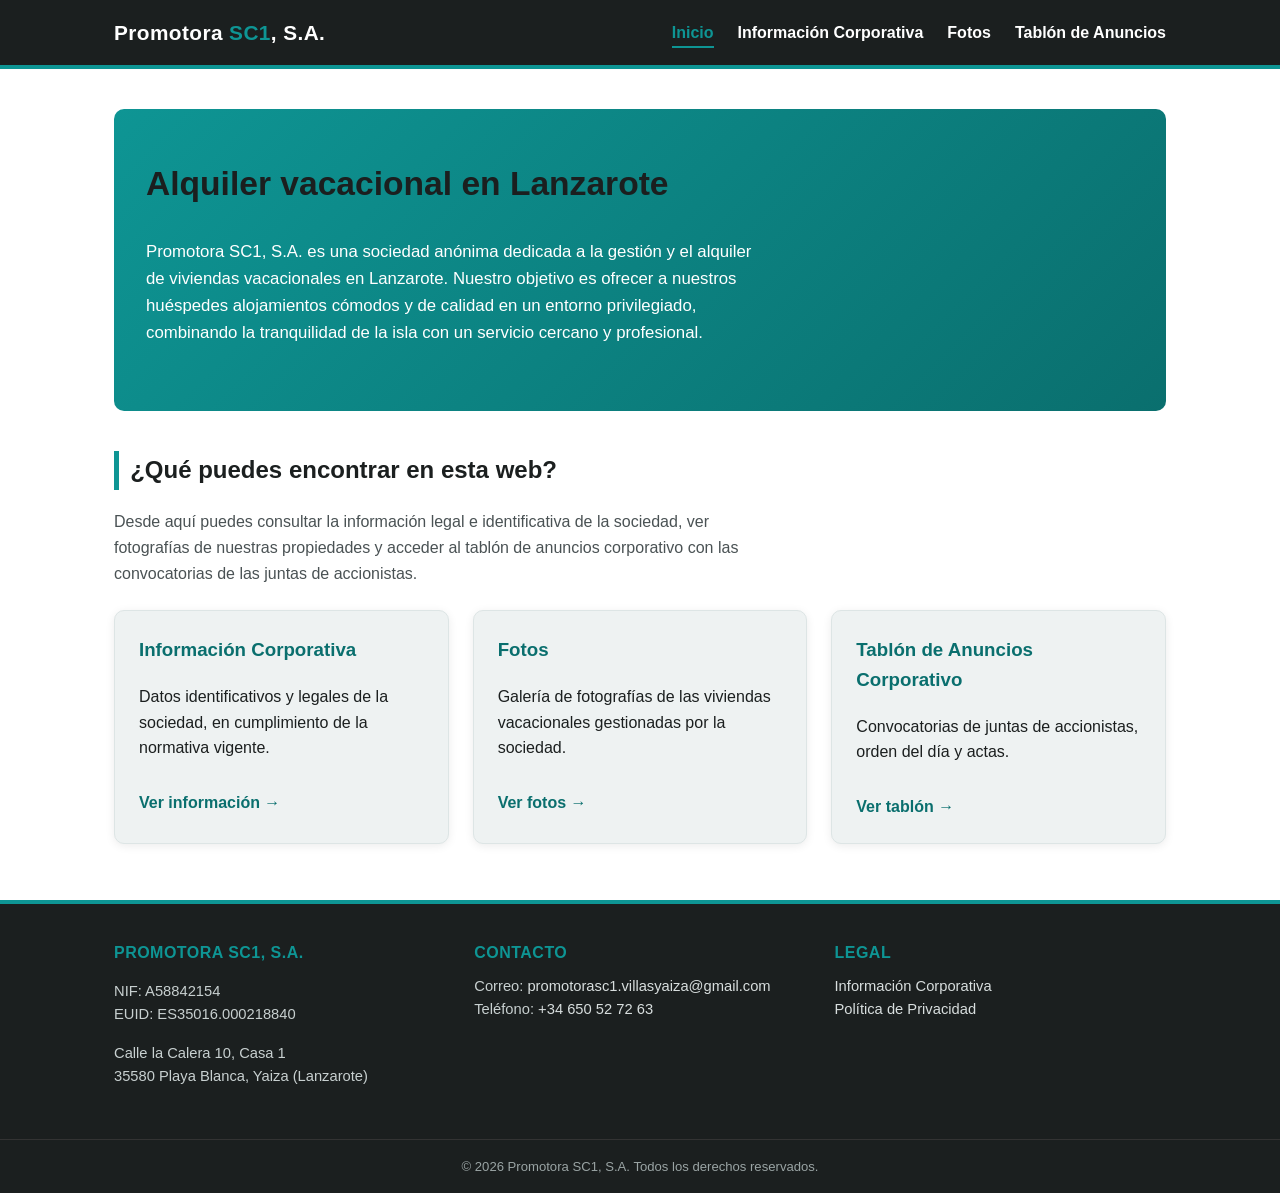
==== index.html @ ee624189 "feat: initial skeleton" ====
<!DOCTYPE html>
<html lang="es">
<head>
<meta charset="UTF-8">
<meta name="viewport" content="width=device-width, initial-scale=1.0">
<title>Promotora SC1, S.A. — Inicio</title>
<meta name="description" content="Promotora SC1, S.A. Sociedad dedicada al alquiler vacacional de propiedades en Lanzarote.">
<link rel="stylesheet" href="css/style.css">
</head>
<body>
<header class="site-header">
  <div class="header-inner">
    <div class="brand">Promotora <span>SC1</span>, S.A.</div>
    <nav class="main-nav" aria-label="Navegación principal">
      <ul>
        <li><a href="index.html" aria-current="page">Inicio</a></li>
        <li><a href="informacion-corporativa.html">Información Corporativa</a></li>
        <li><a href="fotos.html">Fotos</a></li>
        <li><a href="tablon-anuncios.html">Tablón de Anuncios</a></li>
      </ul>
    </nav>
  </div>
</header>

<main>
  <section class="hero">
    <h1>Alquiler vacacional en Lanzarote</h1>
    <p>
      Promotora SC1, S.A. es una sociedad anónima dedicada a la gestión y
      el alquiler de viviendas vacacionales en Lanzarote. Nuestro objetivo
      es ofrecer a nuestros huéspedes alojamientos cómodos y de calidad en
      un entorno privilegiado, combinando la tranquilidad de la isla con
      un servicio cercano y profesional.
    </p>
  </section>

  <h2>¿Qué puedes encontrar en esta web?</h2>
  <p class="section-intro">
    Desde aquí puedes consultar la información legal e identificativa de
    la sociedad, ver fotografías de nuestras propiedades y acceder al
    tablón de anuncios corporativo con las convocatorias de las juntas de
    accionistas.
  </p>

  <div class="card-grid">
    <div class="card">
      <h3>Información Corporativa</h3>
      <p>Datos identificativos y legales de la sociedad, en cumplimiento de la normativa vigente.</p>
      <a class="card-link" href="informacion-corporativa.html">Ver información &rarr;</a>
    </div>
    <div class="card">
      <h3>Fotos</h3>
      <p>Galería de fotografías de las viviendas vacacionales gestionadas por la sociedad.</p>
      <a class="card-link" href="fotos.html">Ver fotos &rarr;</a>
    </div>
    <div class="card">
      <h3>Tablón de Anuncios Corporativo</h3>
      <p>Convocatorias de juntas de accionistas, orden del día y actas.</p>
      <a class="card-link" href="tablon-anuncios.html">Ver tablón &rarr;</a>
    </div>
  </div>
</main>

<footer class="site-footer">
  <div class="footer-inner">
    <div>
      <h4>Promotora SC1, S.A.</h4>
      <p>NIF: A58842154<br>EUID: ES35016.000218840</p>
      <p>Calle la Calera 10, Casa 1<br>35580 Playa Blanca, Yaiza (Lanzarote)</p>
    </div>
    <div>
      <h4>Contacto</h4>
      <ul>
        <li>Correo: <a href="mailto:promotorasc1.villasyaiza@gmail.com">promotorasc1.villasyaiza@gmail.com</a></li>
        <li>Teléfono: <a href="tel:+34650527263">+34 650 52 72 63</a></li>
      </ul>
    </div>
    <div>
      <h4>Legal</h4>
      <ul>
        <li><a href="informacion-corporativa.html">Información Corporativa</a></li>
        <li><a href="privacidad.html">Política de Privacidad</a></li>
      </ul>
    </div>
  </div>
  <div class="footer-bottom">
    &copy; 2026 Promotora SC1, S.A. Todos los derechos reservados.
  </div>
</footer>
</body>
</html>
---- css/style.css ----
/* ==========================================================================
   Promotora SC1, S.A. - Hoja de estilos principal
   Paleta: turquesa, blanco y gris/negro
   ========================================================================== */

:root {
  --turquesa: #0e9594;
  --turquesa-oscuro: #0a6f6e;
  --turquesa-claro: #e3f6f5;
  --negro: #1b1f1f;
  --gris: #4a5254;
  --gris-claro: #eef2f2;
  --blanco: #ffffff;
  --sombra: 0 2px 10px rgba(0, 0, 0, 0.08);
  --radio: 10px;
}

* {
  box-sizing: border-box;
}

html {
  scroll-behavior: smooth;
}

body {
  margin: 0;
  font-family: "Segoe UI", Verdana, Arial, sans-serif;
  color: var(--negro);
  background-color: var(--blanco);
  line-height: 1.6;
}

img {
  max-width: 100%;
  display: block;
}

a {
  color: var(--turquesa-oscuro);
  text-decoration: none;
}

a:hover,
a:focus {
  text-decoration: underline;
}

/* ---------- Cabecera / navegación ---------- */

.site-header {
  background-color: var(--negro);
  color: var(--blanco);
  border-bottom: 4px solid var(--turquesa);
}

.header-inner {
  max-width: 1100px;
  margin: 0 auto;
  padding: 1rem 1.5rem;
  display: flex;
  flex-wrap: wrap;
  align-items: center;
  justify-content: space-between;
  gap: 0.75rem;
}

.brand {
  font-size: 1.3rem;
  font-weight: 700;
  color: var(--blanco);
  letter-spacing: 0.02em;
}

.brand span {
  color: var(--turquesa);
}

.main-nav ul {
  list-style: none;
  display: flex;
  flex-wrap: wrap;
  gap: 1.5rem;
  margin: 0;
  padding: 0;
}

.main-nav a {
  color: var(--blanco);
  font-weight: 600;
  padding: 0.35rem 0;
  border-bottom: 2px solid transparent;
}

.main-nav a:hover,
.main-nav a:focus {
  color: var(--turquesa);
  text-decoration: none;
  border-bottom-color: var(--turquesa);
}

.main-nav a[aria-current="page"] {
  color: var(--turquesa);
  border-bottom-color: var(--turquesa);
}

/* ---------- Contenido principal ---------- */

main {
  max-width: 1100px;
  margin: 0 auto;
  padding: 2.5rem 1.5rem 3.5rem;
  min-height: 55vh;
}

.hero {
  background: linear-gradient(135deg, var(--turquesa) 0%, var(--turquesa-oscuro) 100%);
  color: var(--blanco);
  border-radius: var(--radio);
  padding: 3rem 2rem;
  margin-bottom: 2.5rem;
}

.hero h1 {
  margin-top: 0;
  font-size: 2.1rem;
}

.hero p {
  max-width: 65ch;
  font-size: 1.05rem;
}

h1,
h2,
h3 {
  color: var(--negro);
}

h2 {
  border-left: 5px solid var(--turquesa);
  padding-left: 0.7rem;
  margin-top: 2.5rem;
}

.section-intro {
  color: var(--gris);
  max-width: 75ch;
}

/* ---------- Tarjetas de enlace (home) ---------- */

.card-grid {
  display: grid;
  grid-template-columns: repeat(auto-fit, minmax(230px, 1fr));
  gap: 1.5rem;
  margin-top: 1.5rem;
}

.card {
  background-color: var(--gris-claro);
  border: 1px solid #dde5e5;
  border-radius: var(--radio);
  padding: 1.5rem;
  box-shadow: var(--sombra);
  transition: transform 0.15s ease, box-shadow 0.15s ease;
}

.card:hover {
  transform: translateY(-3px);
  box-shadow: 0 6px 16px rgba(0, 0, 0, 0.12);
}

.card h3 {
  margin-top: 0;
  color: var(--turquesa-oscuro);
}

.card a.card-link {
  display: inline-block;
  margin-top: 0.8rem;
  font-weight: 700;
  color: var(--turquesa-oscuro);
}

/* ---------- Tabla / lista de datos identificativos ---------- */

.datos-legales {
  background-color: var(--gris-claro);
  border-radius: var(--radio);
  padding: 1.5rem 2rem;
  border: 1px solid #dde5e5;
}

.datos-legales dl {
  display: grid;
  grid-template-columns: minmax(160px, 260px) 1fr;
  gap: 0.6rem 1.2rem;
  margin: 0;
}

.datos-legales dt {
  font-weight: 700;
  color: var(--turquesa-oscuro);
}

.datos-legales dd {
  margin: 0;
  color: var(--negro);
}

@media (max-width: 600px) {
  .datos-legales dl {
    grid-template-columns: 1fr;
  }
  .datos-legales dt {
    margin-top: 0.6rem;
  }
}

/* ---------- Galería de fotos ---------- */

.galeria {
  display: grid;
  grid-template-columns: repeat(auto-fill, minmax(240px, 1fr));
  gap: 1.2rem;
  margin-top: 1.5rem;
}

.galeria figure {
  margin: 0;
  background-color: var(--gris-claro);
  border-radius: var(--radio);
  overflow: hidden;
  border: 1px solid #dde5e5;
  box-shadow: var(--sombra);
}

.galeria figure img {
  width: 100%;
  height: 190px;
  object-fit: cover;
}

.galeria figcaption {
  padding: 0.6rem 0.8rem;
  font-size: 0.9rem;
  color: var(--gris);
}

.aviso-vacio {
  padding: 1rem 1.2rem;
  background-color: var(--turquesa-claro);
  border-left: 4px solid var(--turquesa);
  border-radius: 6px;
  color: var(--negro);
}

/* ---------- Tablón de anuncios ---------- */

.lista-juntas {
  list-style: none;
  padding: 0;
  margin: 1.5rem 0 0;
  display: flex;
  flex-direction: column;
  gap: 1rem;
}

.lista-juntas li {
  background-color: var(--gris-claro);
  border: 1px solid #dde5e5;
  border-left: 5px solid var(--turquesa);
  border-radius: var(--radio);
  padding: 1.1rem 1.4rem;
}

.lista-juntas h3 {
  margin: 0 0 0.3rem;
  font-size: 1.1rem;
}

.lista-juntas .meta {
  color: var(--gris);
  font-size: 0.92rem;
  margin: 0 0 0.5rem;
}

.lista-juntas a.enlace-junta {
  font-weight: 700;
}

.etiqueta {
  display: inline-block;
  font-size: 0.75rem;
  font-weight: 700;
  text-transform: uppercase;
  letter-spacing: 0.04em;
  padding: 0.15rem 0.55rem;
  border-radius: 999px;
  margin-left: 0.5rem;
}

.etiqueta.proxima {
  background-color: var(--turquesa-claro);
  color: var(--turquesa-oscuro);
}

.etiqueta.celebrada {
  background-color: #e3e3e3;
  color: var(--gris);
}

/* ---------- Páginas de junta individual (dentro de /juntas) ---------- */

.junta-cabecera {
  background-color: var(--turquesa-claro);
  border-radius: var(--radio);
  padding: 1.5rem 2rem;
  margin-bottom: 2rem;
}

.junta-cabecera dl {
  display: grid;
  grid-template-columns: max-content 1fr;
  gap: 0.4rem 1rem;
  margin: 0.8rem 0 0;
}

.junta-cabecera dt {
  font-weight: 700;
  color: var(--turquesa-oscuro);
}

.junta-cabecera dd {
  margin: 0;
}

.orden-dia {
  padding-left: 1.3rem;
}

.orden-dia li {
  margin-bottom: 0.5rem;
}

.documentos-junta ul {
  padding-left: 1.3rem;
}

.acta-descarga {
  margin-top: 2.5rem;
  padding: 1.3rem 1.6rem;
  background-color: var(--gris-claro);
  border: 1px dashed var(--turquesa);
  border-radius: var(--radio);
}

.boton {
  display: inline-block;
  background-color: var(--turquesa);
  color: var(--blanco);
  font-weight: 700;
  padding: 0.6rem 1.2rem;
  border-radius: 6px;
  margin-top: 0.6rem;
}

.boton:hover,
.boton:focus {
  background-color: var(--turquesa-oscuro);
  text-decoration: none;
  color: var(--blanco);
}

.volver {
  display: inline-block;
  margin-bottom: 1.5rem;
}

/* ---------- Pie de página ---------- */

.site-footer {
  background-color: var(--negro);
  color: #d8dede;
  border-top: 4px solid var(--turquesa);
}

.footer-inner {
  max-width: 1100px;
  margin: 0 auto;
  padding: 2.2rem 1.5rem;
  display: grid;
  grid-template-columns: repeat(auto-fit, minmax(220px, 1fr));
  gap: 1.8rem;
}

.site-footer h4 {
  color: var(--turquesa);
  margin: 0 0 0.6rem;
  font-size: 1rem;
  text-transform: uppercase;
  letter-spacing: 0.03em;
}

.site-footer p,
.site-footer li {
  font-size: 0.92rem;
  color: #c8d0d0;
}

.site-footer ul {
  list-style: none;
  padding: 0;
  margin: 0;
}

.site-footer a {
  color: #d8dede;
}

.site-footer a:hover,
.site-footer a:focus {
  color: var(--turquesa);
}

.footer-bottom {
  text-align: center;
  padding: 1rem;
  font-size: 0.82rem;
  color: #9aa4a4;
  border-top: 1px solid #333;
}
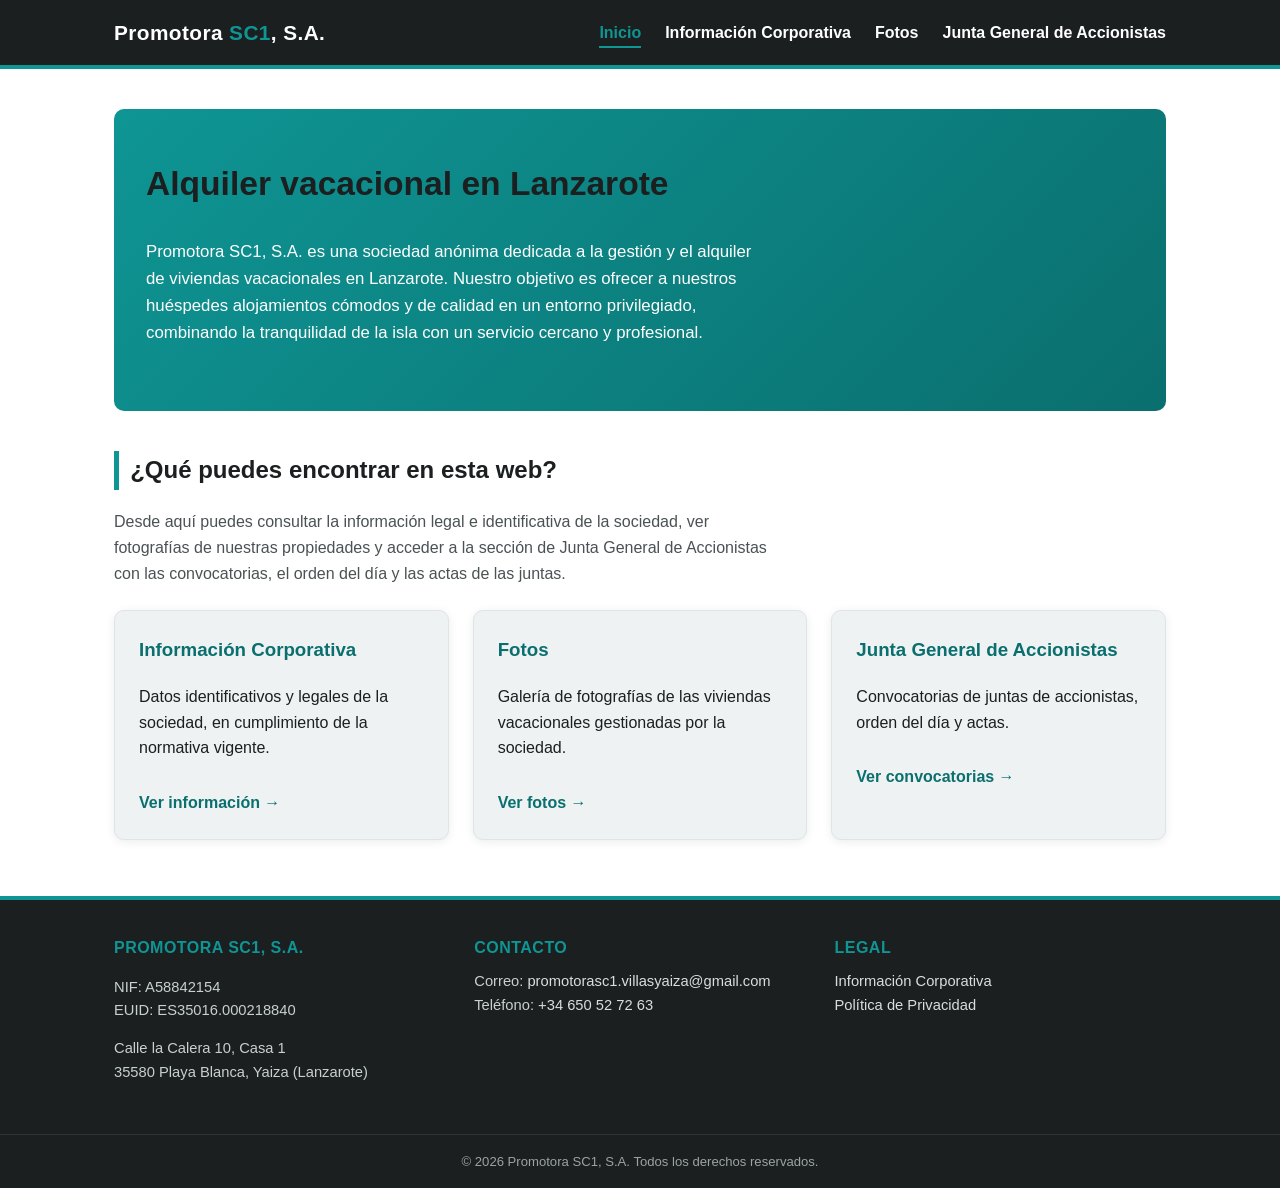
==== commit 367890ce: "feat: rename section + clean up" ====
--- a/index.html
+++ b/index.html
@@ -16,7 +16,7 @@
         <li><a href="index.html" aria-current="page">Inicio</a></li>
         <li><a href="informacion-corporativa.html">Información Corporativa</a></li>
         <li><a href="fotos.html">Fotos</a></li>
-        <li><a href="tablon-anuncios.html">Tablón de Anuncios</a></li>
+        <li><a href="junta-general-accionistas.html">Junta General de Accionistas</a></li>
       </ul>
     </nav>
   </div>
@@ -37,9 +37,9 @@
   <h2>¿Qué puedes encontrar en esta web?</h2>
   <p class="section-intro">
     Desde aquí puedes consultar la información legal e identificativa de
-    la sociedad, ver fotografías de nuestras propiedades y acceder al
-    tablón de anuncios corporativo con las convocatorias de las juntas de
-    accionistas.
+    la sociedad, ver fotografías de nuestras propiedades y acceder a la
+    sección de Junta General de Accionistas con las convocatorias, el
+    orden del día y las actas de las juntas.
   </p>
 
   <div class="card-grid">
@@ -54,9 +54,9 @@
       <a class="card-link" href="fotos.html">Ver fotos &rarr;</a>
     </div>
     <div class="card">
-      <h3>Tablón de Anuncios Corporativo</h3>
+      <h3>Junta General de Accionistas</h3>
       <p>Convocatorias de juntas de accionistas, orden del día y actas.</p>
-      <a class="card-link" href="tablon-anuncios.html">Ver tablón &rarr;</a>
+      <a class="card-link" href="junta-general-accionistas.html">Ver convocatorias &rarr;</a>
     </div>
   </div>
 </main>
--- a/css/style.css
+++ b/css/style.css
@@ -256,7 +256,56 @@
   color: var(--negro);
 }
 
-/* ---------- Tablón de anuncios ---------- */
+/* ---------- Junta General de Accionistas ---------- */
+
+.nota-legal {
+  background-color: var(--turquesa-claro);
+  border: 1px solid var(--turquesa);
+  border-radius: var(--radio);
+  padding: 1.3rem 1.6rem;
+  margin-top: 1.5rem;
+}
+
+.nota-legal h2 {
+  margin-top: 0;
+  border: none;
+  padding-left: 0;
+  font-size: 1.15rem;
+}
+
+.nota-legal ul {
+  padding-left: 1.3rem;
+  margin-bottom: 0;
+}
+
+.nota-legal li {
+  margin-bottom: 0.5rem;
+}
+
+.fecha-publicacion {
+  font-size: 0.85rem;
+  color: var(--gris);
+  margin: 0 0 0.4rem;
+}
+
+.cumplimiento {
+  display: inline-block;
+  font-size: 0.75rem;
+  font-weight: 700;
+  padding: 0.1rem 0.55rem;
+  border-radius: 999px;
+  margin-left: 0.4rem;
+}
+
+.cumplimiento.ok {
+  background-color: #dff3ea;
+  color: #17794e;
+}
+
+.cumplimiento.aviso {
+  background-color: #fdeee0;
+  color: #a15c00;
+}
 
 .lista-juntas {
   list-style: none;
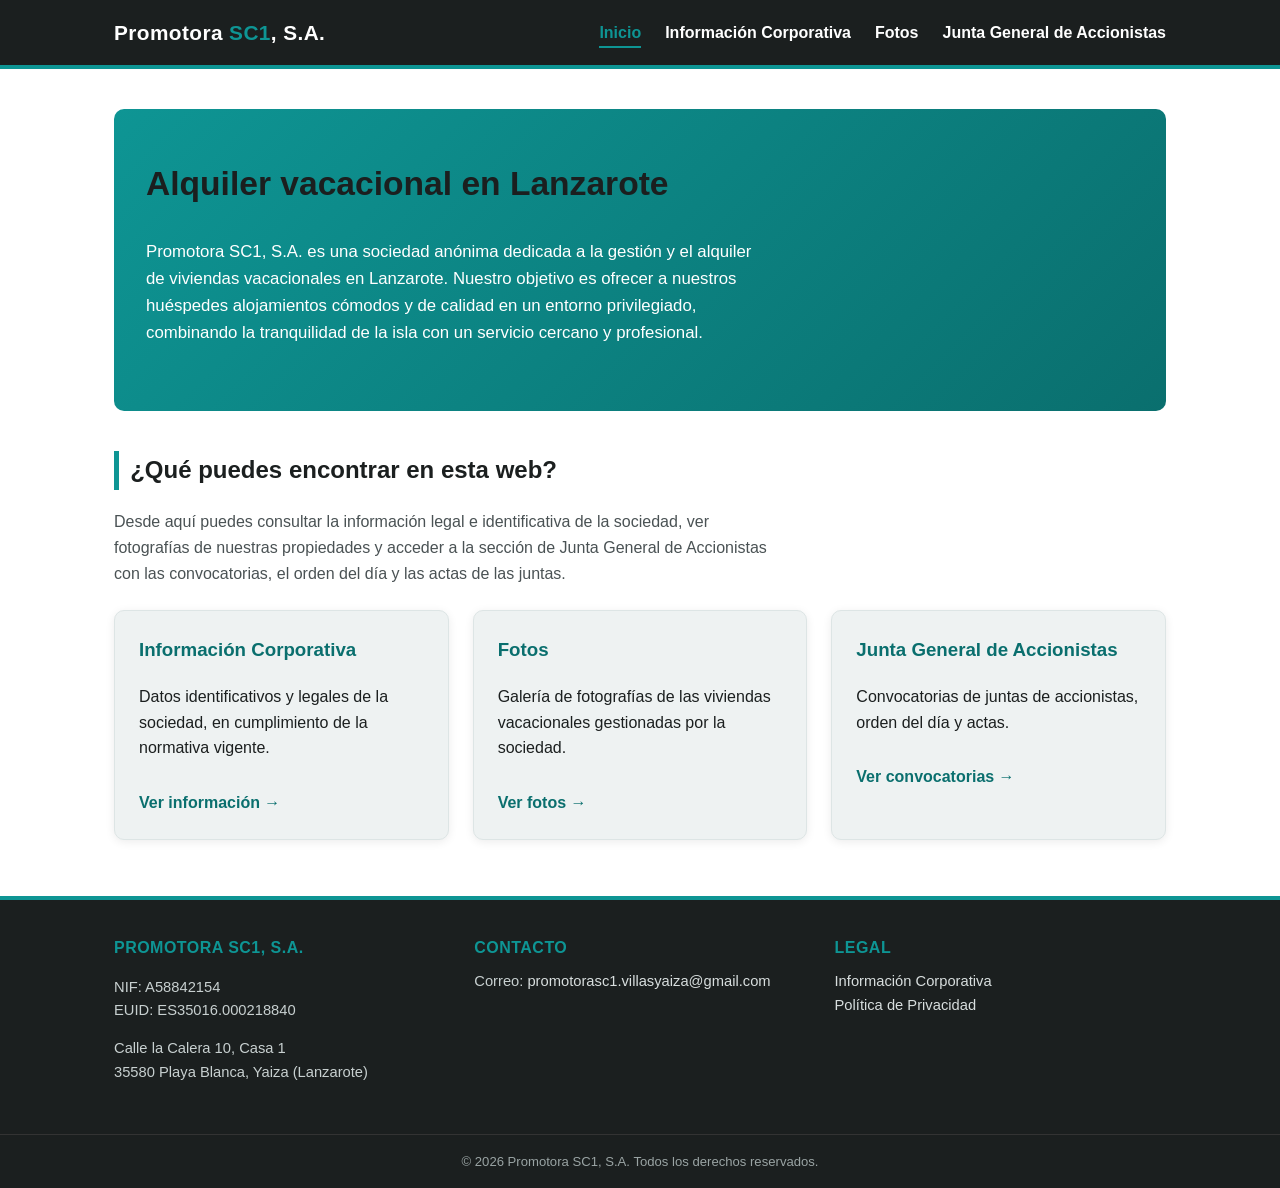
==== commit e77d2798: "fix: remove phone" ====
--- a/index.html
+++ b/index.html
@@ -72,7 +72,6 @@
       <h4>Contacto</h4>
       <ul>
         <li>Correo: <a href="mailto:promotorasc1.villasyaiza@gmail.com">promotorasc1.villasyaiza@gmail.com</a></li>
-        <li>Teléfono: <a href="tel:+34650527263">+34 650 52 72 63</a></li>
       </ul>
     </div>
     <div>
